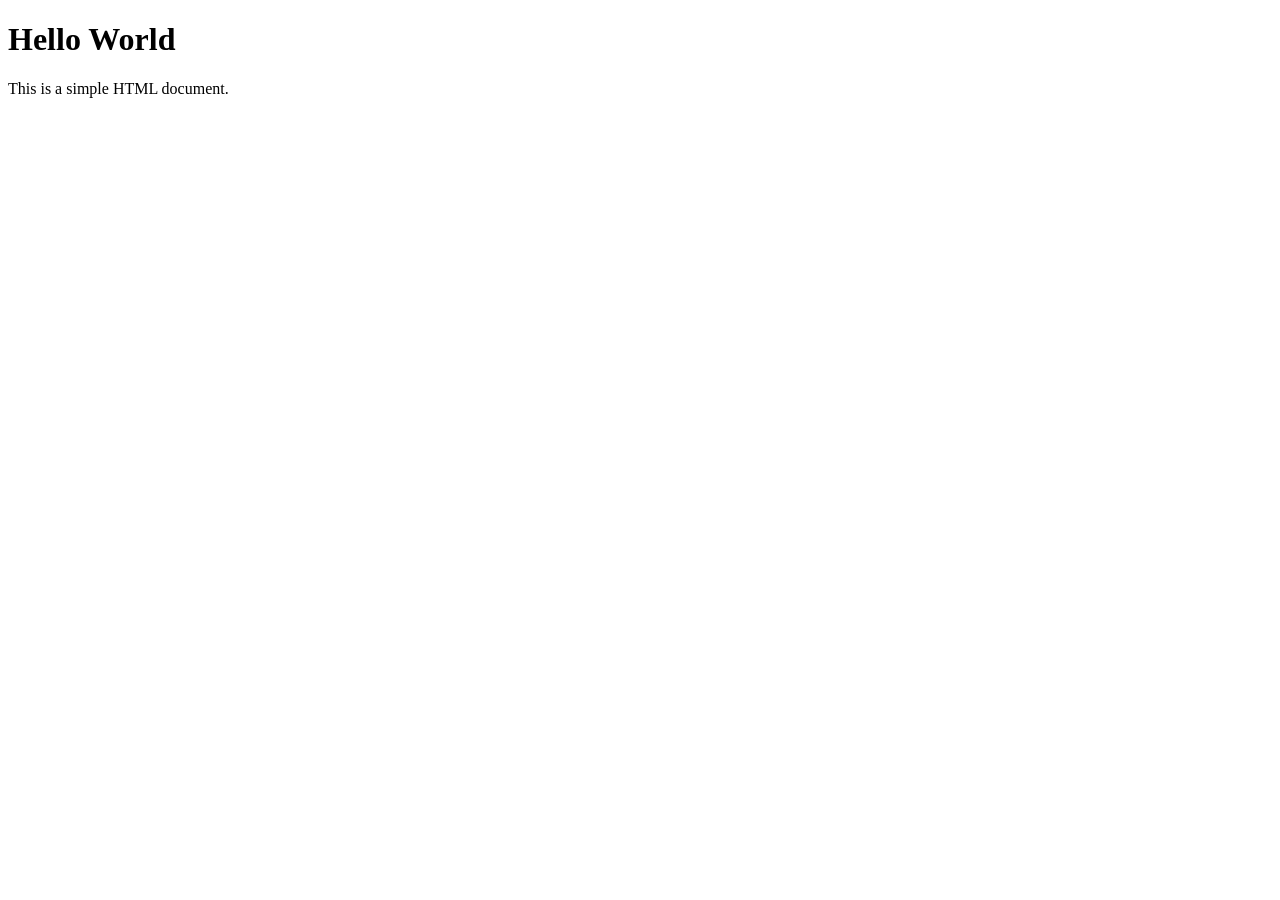
==== src/index.html @ 95adeaac "Define initial structure for the project" ====
<!DOCTYPE html>
<html lang="en">
<head>
    <meta charset="UTF-8">
    <meta name="viewport" content="width=device-width, initial-scale=1.0">
    <title>Document</title>
</html>
<body>
    <h1>Hello World</h1>
    <p>This is a simple HTML document.</p>
</body>
</html>
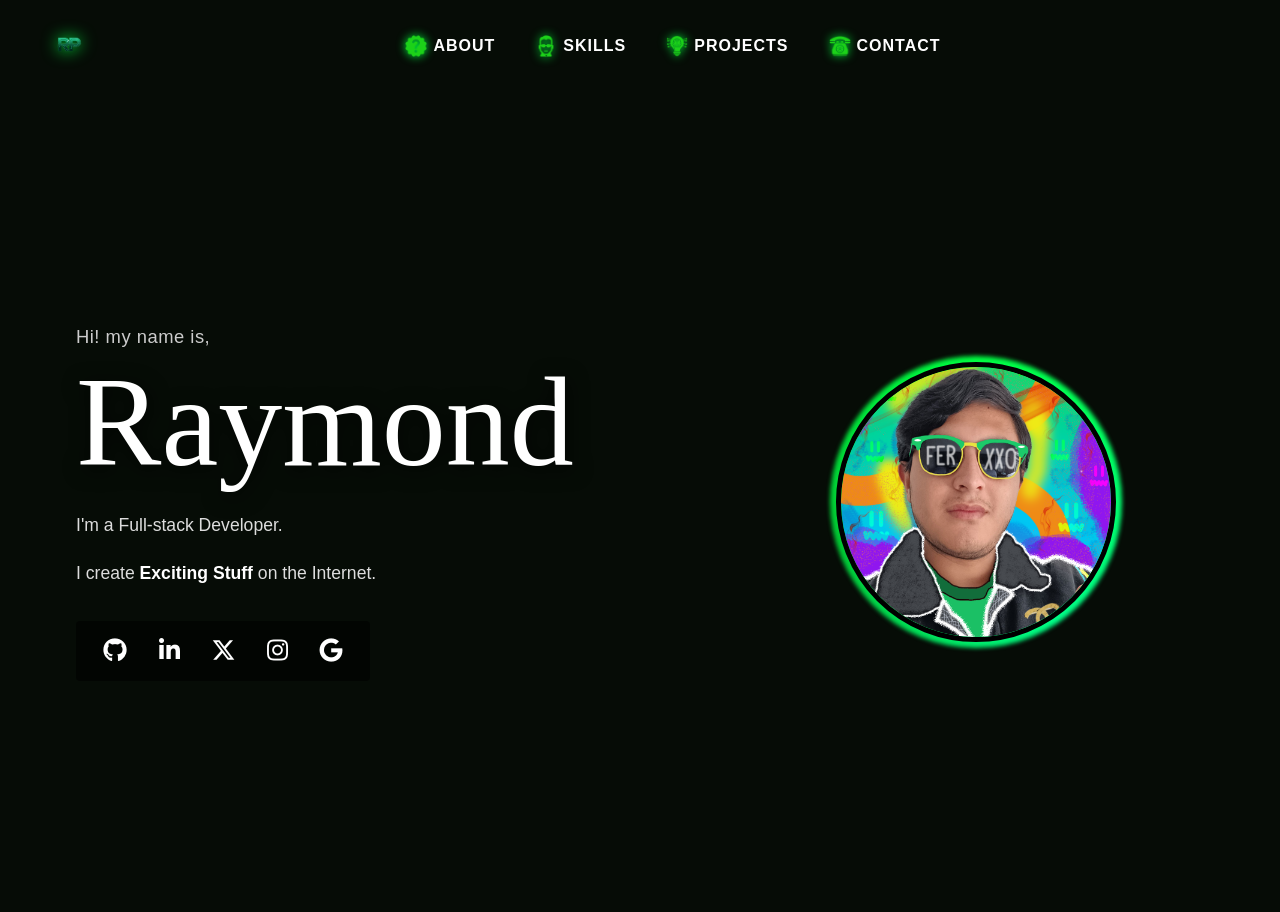
==== commit 21fe3f10: "Implement home page design" ====
--- a/src/index.html
+++ b/src/index.html
@@ -1,12 +1,114 @@
 <!DOCTYPE html>
 <html lang="en">
 <head>
-    <meta charset="UTF-8">
-    <meta name="viewport" content="width=device-width, initial-scale=1.0">
-    <title>Document</title>
+  <meta charset="UTF-8" />
+  <meta name="viewport" content="width=device-width, initial-scale=1.0"/>
+  <title>Raymond's Web Portfolio</title>
+
+  <!-- Bootstrap CSS -->
+  <link
+    href="https://cdn.jsdelivr.net/npm/bootstrap@5.3.3/dist/css/bootstrap.min.css"
+    rel="stylesheet"
+  />
+
+  <!-- Font Awesome -->
+  <link rel="stylesheet" href="assets/fonts/css/all.min.css" />
+
+  <!-- Custom CSS -->
+  <link rel="stylesheet" href="assets/css/styles.css" />
+  <link rel="stylesheet" href="assets/css/home.css" />
+</head>
+<body>
+
+  <!-- Matrix Background Canvas -->
+  <canvas id="matrix-canvas"></canvas>
+
+  <!-- Navbar -->
+  <nav class="navbar navbar-expand-lg">
+    <div class="container-fluid">
+
+      <a class="navbar-brand" href="index.html">
+        <img class="nav-icon" src="assets/img/icon-home.png" alt="Home" />
+      </a>
+
+      <button
+        class="navbar-toggler border-0"
+        type="button"
+        data-bs-toggle="collapse"
+        data-bs-target="#navbarNav"
+        style="filter: invert(1);"
+      >
+        <span class="navbar-toggler-icon"></span>
+      </button>
+
+      <div class="collapse navbar-collapse justify-content-center" id="navbarNav">
+        <ul class="navbar-nav gap-4">
+          <li class="nav-item">
+            <a class="nav-link" href="pages/about.html">
+              <img class="nav-icon" src="assets/img/icon-about.png" alt="About" /> About
+            </a>
+          </li>
+          <li class="nav-item">
+            <a class="nav-link" href="pages/skills.html">
+              <img class="nav-icon" src="assets/img/icon-skills.png" alt="Skills" /> Skills
+            </a>
+          </li>
+          <li class="nav-item">
+            <a class="nav-link" href="pages/projects.html">
+              <img class="nav-icon" src="assets/img/icon-projects.png" alt="Projects" /> Projects
+            </a>
+          </li>
+          <li class="nav-item">
+            <a class="nav-link" href="pages/contact.html">
+              <img class="nav-icon" src="assets/img/icon-contact.png" alt="Contact" /> Contact
+            </a>
+          </li>
+        </ul>
+      </div>
+
+    </div>
+  </nav>
+
+  <!-- Hero -->
+  <section class="hero">
+    <div class="container-fluid">
+      <div class="row align-items-center gy-5">
+
+        <!-- Left: Text -->
+        <div class="col-lg-7">
+          <div class="hero-text-col">
+            <p class="greeting">Hi! my name is,</p>
+            <h1 class="name-display">Raymond</h1>
+            <div class="subtitle">
+              <p>I'm a Full-stack Developer.</p>
+              <p>I create <strong>Exciting Stuff</strong> on the Internet.</p>
+            </div>
+            <div class="social-bar">
+              <a href="#" title="GitHub"   ><i class="fab fa-github"></i></a>
+              <a href="#" title="LinkedIn" ><i class="fab fa-linkedin-in"></i></a>
+              <a href="#" title="X/Twitter"><i class="fab fa-x-twitter"></i></a>
+              <a href="#" title="Instagram"><i class="fab fa-instagram"></i></a>
+              <a href="#" title="Google"   ><i class="fab fa-google"></i></a>
+            </div>
+          </div>
+        </div>
+
+        <!-- Right: Photo -->
+        <div class="col-lg-5 photo-col">
+          <div class="profile-ring">
+            <img class="profile-img" src="assets/img/profile.png" alt="Raymond" />
+          </div>
+        </div>
+
+      </div>
+    </div>
+  </section>
+
+  <!-- Bootstrap JS -->
+  <script src="https://cdn.jsdelivr.net/npm/bootstrap@5.3.3/dist/js/bootstrap.bundle.min.js"></script>
+
+  <!-- Matrix Rain -->
+  <script src="assets/js/matrix.js"></script>
+
+</body>
 </html>
-<body>
-    <h1>Hello World</h1>
-    <p>This is a simple HTML document.</p>
-</body>
-</html>
--- a/src/assets/css/styles.css
+++ b/src/assets/css/styles.css
@@ -0,0 +1,83 @@
+/* GLOBAL STYLES */
+
+   :root {
+    --green:      #00ff41;
+    --green-dim:  #00c832;
+    --green-dark: #003b0f;
+    --bg:         #060c06;
+  }
+  
+  * {
+    margin: 0;
+    padding: 0;
+    box-sizing: border-box;
+  }
+  
+  body {
+    background: var(--bg);
+    color: #fff;
+    font-family: 'Segoe UI', sans-serif;
+    min-height: 100vh;
+    overflow-x: hidden;
+    position: relative;
+  }
+  
+  /* Matrix Canvas */
+  #matrix-canvas {
+    position: fixed;
+    top: 0; 
+    left: 0;
+    width: 100%; 
+    height: 100%;
+    z-index: 0;
+    opacity: 0.55;
+    pointer-events: none;
+  }
+  
+  /* NAVBAR */
+  .navbar {
+    position: relative;
+    z-index: 10;
+    padding: 1rem 2rem;
+    background: transparent;
+  }
+  
+  .navbar-brand img {
+    height: 50px;
+    width: auto;
+    filter: drop-shadow(0 0 8px var(--green)); 
+  }
+  
+  .nav-link {
+    color: #fff !important;
+    font-weight: 700;
+    font-size: 1rem;
+    letter-spacing: 1px;
+    text-transform: uppercase;
+    transition: color 0.2s, text-shadow 0.2s;
+    display: flex;
+    align-items: center;
+    gap: 6px;
+  }
+  
+  .nav-link:hover {
+    color: var(--green) !important;
+    text-shadow: 0 0 10px var(--green);
+  }
+  
+  .nav-icon {
+    width: 22px;
+    height: 22px;
+    object-fit: contain;
+    filter: drop-shadow(0 0 5px var(--green));
+  }
+  
+  /* ANIMATIONS */
+  @keyframes spin {
+    to { transform: rotate(360deg); }
+  }
+  
+  @keyframes pulse-glow {
+    0%, 100% { opacity: 0.6; }
+    50%       { opacity: 1; }
+  }
--- a/src/assets/css/home.css
+++ b/src/assets/css/home.css
@@ -0,0 +1,167 @@
+/* Hero Section */
+.hero {
+    position: relative;
+    z-index: 5;
+    min-height: calc(100vh - 80px);
+    display: flex;
+    align-items: center;
+    padding: 0 4rem;
+  }
+  
+  .hero-text-col {
+    max-width: 580px;
+  }
+  
+  .greeting {
+    font-size: 1.15rem;
+    color: #ccc;
+    margin-bottom: 0.5rem;
+    letter-spacing: 0.5px;
+    opacity: 0;
+    animation: fadeUp 0.7s ease 0.3s forwards;
+  }
+  
+  .name-display {
+    font-family: 'Segoe Script', 'Brush Script MT', cursive;
+    font-size: clamp(5rem, 10vw, 8rem);
+    color: #fff;
+    line-height: 1;
+    margin-bottom: 1.5rem;
+    text-shadow: 2px 4px 20px rgba(0, 0, 0, 0.8);
+    opacity: 0;
+    animation: fadeUp 0.8s ease 0.5s forwards;
+  }
+  
+  .subtitle {
+    font-size: 1.1rem;
+    color: #ddd;
+    line-height: 1.8;
+    opacity: 0;
+    animation: fadeUp 0.8s ease 0.75s forwards;
+  }
+  
+  .subtitle strong {
+    color: #fff;
+    font-weight: 800;
+  }
+  
+  /* Social Bar */
+  .social-bar {
+    margin-top: 2rem;
+    display: flex;
+    align-items: center;
+    gap: 1.5rem;
+    background: rgba(0, 0, 0, 0.55);
+    padding: 0.75rem 1.5rem;
+    border-radius: 4px;
+    width: fit-content;
+    opacity: 0;
+    animation: fadeUp 0.8s ease 1s forwards;
+  }
+  
+  .social-bar a {
+    color: #fff;
+    font-size: 1.5rem;
+    text-decoration: none;
+    transition: color 0.2s, text-shadow 0.2s, transform 0.2s;
+  }
+  
+  .social-bar a:hover {
+    color: var(--green);
+    text-shadow: 0 0 12px var(--green);
+    transform: translateY(-3px);
+  }
+  
+  /* Profile Ring */
+  .photo-col {
+    display: flex;
+    justify-content: center;
+    align-items: center;
+  }
+  
+  .profile-ring {
+    position: relative;
+    width: 280px;
+    height: 280px;
+    opacity: 0;
+    animation: fadeIn 1s ease 0.6s forwards;
+  }
+  
+  .profile-ring::before {
+    content: '';
+    position: absolute;
+    inset: -6px;
+    border-radius: 50%;
+    background: conic-gradient(
+      var(--green) 0%,
+      #00ff88 40%,
+      var(--green-dim) 70%,
+      var(--green) 100%
+    );
+    animation: spin 4s linear infinite;
+    z-index: -1;
+    filter: blur(2px);
+  }
+  
+  .profile-ring::after {
+    content: '';
+    position: absolute;
+    inset: -14px;
+    border-radius: 50%;
+    background: radial-gradient(
+      circle,
+      rgba(0, 255, 65, 0.18) 0%,
+      transparent 70%
+    );
+    z-index: -2;
+    animation: pulse-glow 2.5s ease-in-out infinite;
+  }
+  
+  .profile-img {
+    width: 280px;
+    height: 280px;
+    border-radius: 50%;
+    object-fit: cover;
+    border: 5px solid #000;
+    display: block;
+  }
+  
+  
+  /* Home Animations */
+  @keyframes fadeUp {
+    from { opacity: 0; transform: translateY(25px); }
+    to   { opacity: 1; transform: translateY(0); }
+  }
+  
+  @keyframes fadeIn {
+    from { opacity: 0; transform: scale(0.88); }
+    to   { opacity: 1; transform: scale(1); }
+  }
+  
+  /* Responsive */
+  @media (max-width: 768px) {
+    .hero {
+      flex-direction: column;
+      padding: 2rem 1.5rem;
+      text-align: center;
+    }
+  
+    .social-bar {
+      margin: 1.5rem auto 0;
+    }
+  
+    .profile-ring {
+      width: 200px;
+      height: 200px;
+      margin-bottom: 2rem;
+    }
+  
+    .profile-img {
+      width: 200px;
+      height: 200px;
+    }
+  
+    .name-display {
+      font-size: 4rem;
+    }
+  }
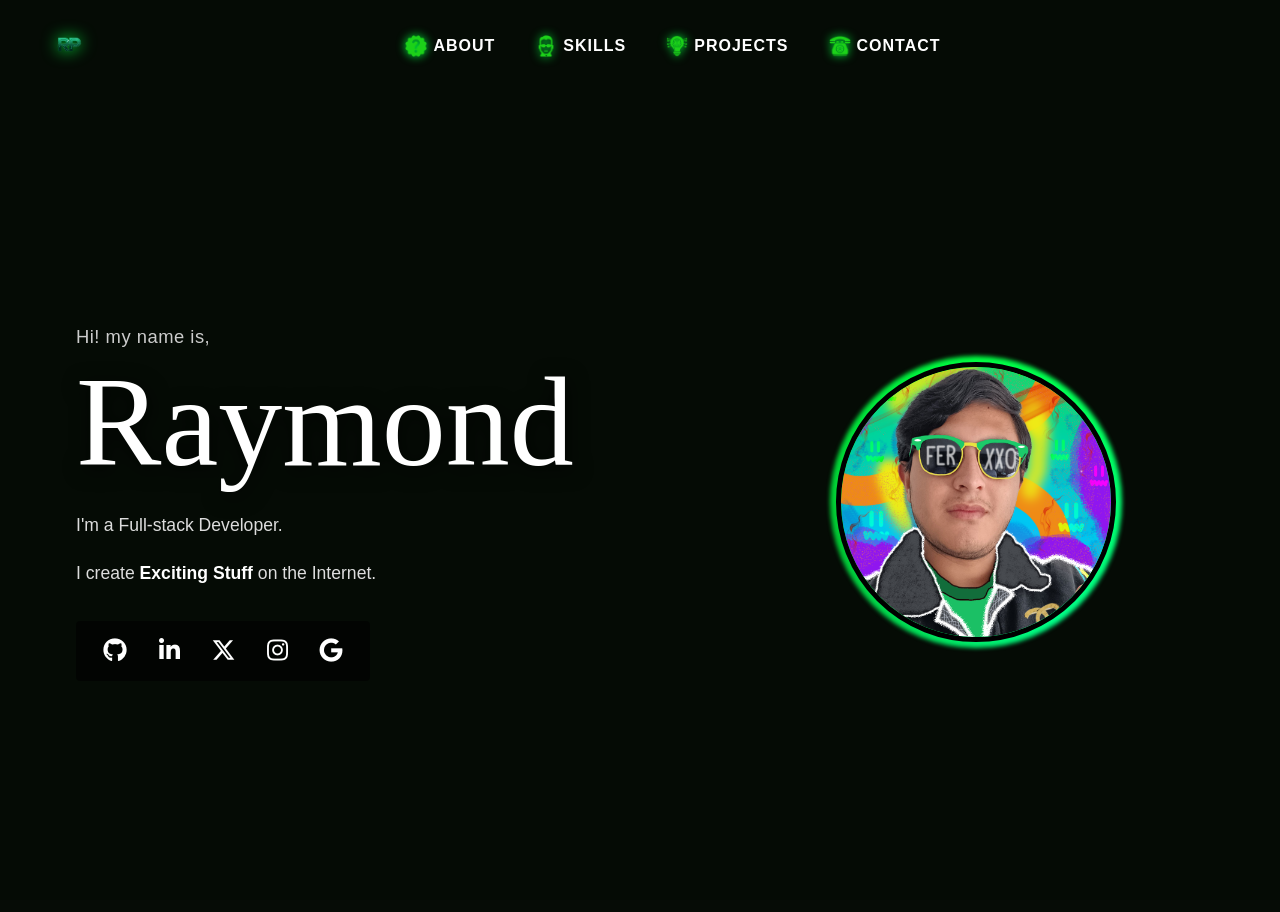
==== commit 82170f45: "Update README.md" ====
--- a/src/index.html
+++ b/src/index.html
@@ -111,4 +111,4 @@
   <script src="assets/js/matrix.js"></script>
 
 </body>
-</html>
+</html>
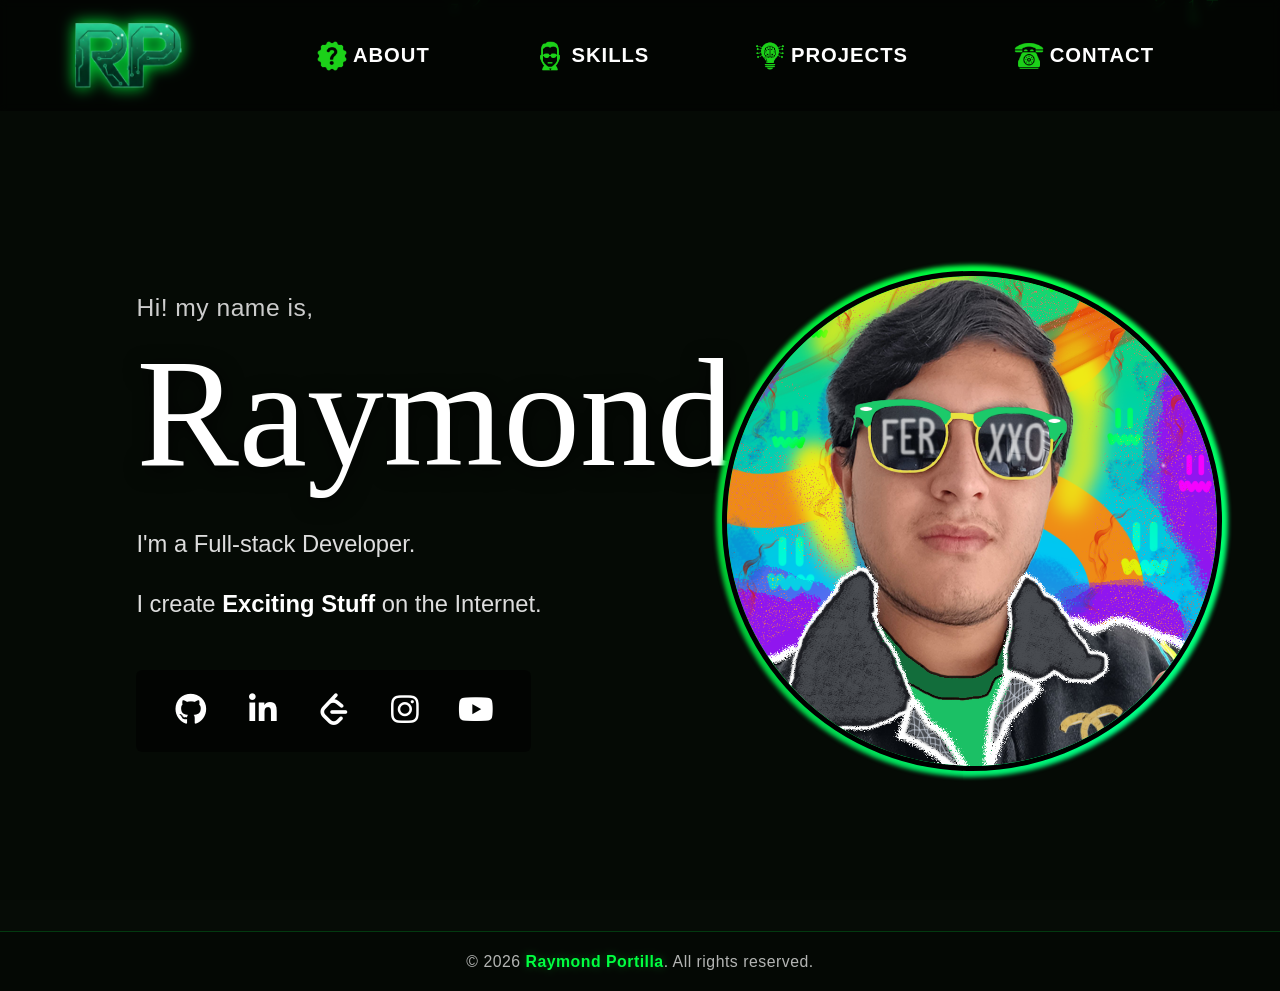
==== commit a8b19c33: "Define html structure for the pages." ====
--- a/src/index.html
+++ b/src/index.html
@@ -2,6 +2,7 @@
 <html lang="en">
 <head>
   <meta charset="UTF-8" />
+  <link rel="icon" type="image/png" sizes="16x32" href="assets/img/icon-preview.png" />
   <meta name="viewport" content="width=device-width, initial-scale=1.0"/>
   <title>Raymond's Web Portfolio</title>
 
@@ -84,11 +85,21 @@
               <p>I create <strong>Exciting Stuff</strong> on the Internet.</p>
             </div>
             <div class="social-bar">
-              <a href="#" title="GitHub"   ><i class="fab fa-github"></i></a>
-              <a href="#" title="LinkedIn" ><i class="fab fa-linkedin-in"></i></a>
-              <a href="#" title="X/Twitter"><i class="fab fa-x-twitter"></i></a>
-              <a href="#" title="Instagram"><i class="fab fa-instagram"></i></a>
-              <a href="#" title="Google"   ><i class="fab fa-google"></i></a>
+              <a href="https://github.com/rmandors" target="_blank" 
+                 title="GitHub"><i class="fab fa-github"></i>
+              </a>
+              <a href="https://www.linkedin.com/in/raymond-portilla-landazuri" target="_blank" 
+                 title="LinkedIn"><i class="fab fa-linkedin-in"></i>
+              </a>
+              <a href="https://leetcode.com/u/rmandors" target="_blank"
+                 title="Leetcode"><i class="fab fa-leetcode"></i>              
+              </a>
+              <a href="https://instagram.com/rkb_rmandors" target="_blank"
+                 title="Instagram"><i class="fab fa-instagram"></i>
+              </a>
+              <a href="https://www.youtube.com/@rmandors7877" target="_blank"
+                 title="Youtube"   ><i class="fab fa-youtube"></i>
+              </a>
             </div>
           </div>
         </div>
@@ -104,6 +115,11 @@
     </div>
   </section>
 
+  <!-- Footer -->
+  <footer class="site-footer">
+    <p>&copy; 2026 <span class="footer-name">Raymond Portilla</span>. All rights reserved.</p>
+  </footer>
+
   <!-- Bootstrap JS -->
   <script src="https://cdn.jsdelivr.net/npm/bootstrap@5.3.3/dist/js/bootstrap.bundle.min.js"></script>
 
--- a/src/assets/css/styles.css
+++ b/src/assets/css/styles.css
@@ -1,6 +1,7 @@
 /* GLOBAL STYLES */
+  @import url('https://fonts.googleapis.com/css2?family=Orbitron:wght@600;700&display=swap');
 
-   :root {
+  :root {
     --green:      #00ff41;
     --green-dim:  #00c832;
     --green-dark: #003b0f;
@@ -13,6 +14,12 @@
     box-sizing: border-box;
   }
   
+  html {
+    font-size: 110%;
+    -webkit-text-size-adjust: 100%;
+    text-size-adjust: 100%;
+  }
+  
   body {
     background: var(--bg);
     color: #fff;
@@ -20,9 +27,29 @@
     min-height: 100vh;
     overflow-x: hidden;
     position: relative;
+    min-width: 320px;
   }
   
-  /* Matrix Canvas */
+  /* Section titles (Skills, Contact, etc.): uppercase + icon, theme font */
+  .page-section-title {
+    display: inline-flex;
+    align-items: center;
+    gap: 0.6rem;
+    font-family: 'Orbitron', 'Share Tech Mono', 'Courier New', monospace;
+    font-size: clamp(1.75rem, 3.5vw, 2.5rem);
+    font-weight: 700;
+    color: var(--green);
+    text-transform: uppercase;
+    letter-spacing: 3px;
+    margin: 0;
+  }
+  
+  .page-section-title-icon {
+    width: 36px;
+    height: 36px;
+    object-fit: contain;
+  }
+  
   #matrix-canvas {
     position: fixed;
     top: 0; 
@@ -34,24 +61,41 @@
     pointer-events: none;
   }
   
-  /* NAVBAR */
   .navbar {
     position: relative;
     z-index: 10;
-    padding: 1rem 2rem;
+    padding: 0.75rem 0;
+    background: rgba(0, 0, 0, 0.5);
+    backdrop-filter: blur(4px);
+  }
+  
+  .navbar .container-fluid {
+    max-width: 100%;
+    margin: 0;
+    padding: 0.25rem 1.5rem 0.25rem 2.25rem;
     background: transparent;
+    border-radius: 0;
+  }
+  
+  .navbar-brand {
+    margin-right: 2rem;
   }
   
   .navbar-brand img {
-    height: 50px;
+    margin-left: 2rem;
+    height: 65px;
     width: auto;
     filter: drop-shadow(0 0 8px var(--green)); 
+  }
+  
+  .navbar-nav {
+    gap: 5rem !important;
   }
   
   .nav-link {
     color: #fff !important;
     font-weight: 700;
-    font-size: 1rem;
+    font-size: 1.15rem;
     letter-spacing: 1px;
     text-transform: uppercase;
     transition: color 0.2s, text-shadow 0.2s;
@@ -65,11 +109,39 @@
     text-shadow: 0 0 10px var(--green);
   }
   
+  /* Active section in nav (current page) – only color, no underline */
+  .nav-link.active {
+    color: var(--green) !important;
+    text-shadow: 0 0 10px var(--green);
+  }
+  
   .nav-icon {
-    width: 22px;
-    height: 22px;
+    width: 30px;
+    height: 30px;
     object-fit: contain;
-    filter: drop-shadow(0 0 5px var(--green));
+  }
+  
+  /* FOOTER (common to all pages) */
+  .site-footer {
+    position: relative;
+    z-index: 5;
+    padding: 1rem 1.5rem;
+    text-align: center;
+    color: rgba(255, 255, 255, 0.7);
+    font-size: 0.9rem;
+    border-top: 1px solid rgba(0, 255, 65, 0.2);
+    background: rgba(0, 0, 0, 0.3);
+  }
+  
+  .site-footer p {
+    margin: 0;
+    letter-spacing: 0.5px;
+  }
+  
+  .site-footer .footer-name {
+    color: var(--green);
+    font-weight: 700;
+    text-shadow: 0 0 8px rgba(0, 255, 65, 0.3);
   }
   
   /* ANIMATIONS */
--- a/src/assets/css/home.css
+++ b/src/assets/css/home.css
@@ -1,4 +1,3 @@
-/* Hero Section */
 .hero {
     position: relative;
     z-index: 5;
@@ -9,13 +8,14 @@
   }
   
   .hero-text-col {
-    max-width: 580px;
+    max-width: 680px;
+    padding-left: 3rem;
   }
   
   .greeting {
-    font-size: 1.15rem;
+    font-size: 1.4rem;
     color: #ccc;
-    margin-bottom: 0.5rem;
+    margin-bottom: 0.6rem;
     letter-spacing: 0.5px;
     opacity: 0;
     animation: fadeUp 0.7s ease 0.3s forwards;
@@ -23,17 +23,17 @@
   
   .name-display {
     font-family: 'Segoe Script', 'Brush Script MT', cursive;
-    font-size: clamp(5rem, 10vw, 8rem);
+    font-size: clamp(5.5rem, 12vw, 9.5rem);
     color: #fff;
     line-height: 1;
-    margin-bottom: 1.5rem;
+    margin-bottom: 1.8rem;
     text-shadow: 2px 4px 20px rgba(0, 0, 0, 0.8);
     opacity: 0;
     animation: fadeUp 0.8s ease 0.5s forwards;
   }
   
   .subtitle {
-    font-size: 1.1rem;
+    font-size: 1.35rem;
     color: #ddd;
     line-height: 1.8;
     opacity: 0;
@@ -45,15 +45,14 @@
     font-weight: 800;
   }
   
-  /* Social Bar */
   .social-bar {
-    margin-top: 2rem;
+    margin-top: 2.5rem;
     display: flex;
     align-items: center;
-    gap: 1.5rem;
+    gap: 1.8rem;
     background: rgba(0, 0, 0, 0.55);
-    padding: 0.75rem 1.5rem;
-    border-radius: 4px;
+    padding: 1rem 2rem;
+    border-radius: 6px;
     width: fit-content;
     opacity: 0;
     animation: fadeUp 0.8s ease 1s forwards;
@@ -61,7 +60,7 @@
   
   .social-bar a {
     color: #fff;
-    font-size: 1.5rem;
+    font-size: 1.8rem;
     text-decoration: none;
     transition: color 0.2s, text-shadow 0.2s, transform 0.2s;
   }
@@ -72,7 +71,6 @@
     transform: translateY(-3px);
   }
   
-  /* Profile Ring */
   .photo-col {
     display: flex;
     justify-content: center;
@@ -81,8 +79,8 @@
   
   .profile-ring {
     position: relative;
-    width: 280px;
-    height: 280px;
+    width: 500px;
+    height: 500px;
     opacity: 0;
     animation: fadeIn 1s ease 0.6s forwards;
   }
@@ -118,14 +116,13 @@
   }
   
   .profile-img {
-    width: 280px;
-    height: 280px;
+    width: 500px;
+    height: 500px;
     border-radius: 50%;
     object-fit: cover;
     border: 5px solid #000;
     display: block;
   }
-  
   
   /* Home Animations */
   @keyframes fadeUp {
@@ -137,31 +134,3 @@
     from { opacity: 0; transform: scale(0.88); }
     to   { opacity: 1; transform: scale(1); }
   }
-  
-  /* Responsive */
-  @media (max-width: 768px) {
-    .hero {
-      flex-direction: column;
-      padding: 2rem 1.5rem;
-      text-align: center;
-    }
-  
-    .social-bar {
-      margin: 1.5rem auto 0;
-    }
-  
-    .profile-ring {
-      width: 200px;
-      height: 200px;
-      margin-bottom: 2rem;
-    }
-  
-    .profile-img {
-      width: 200px;
-      height: 200px;
-    }
-  
-    .name-display {
-      font-size: 4rem;
-    }
-  }
